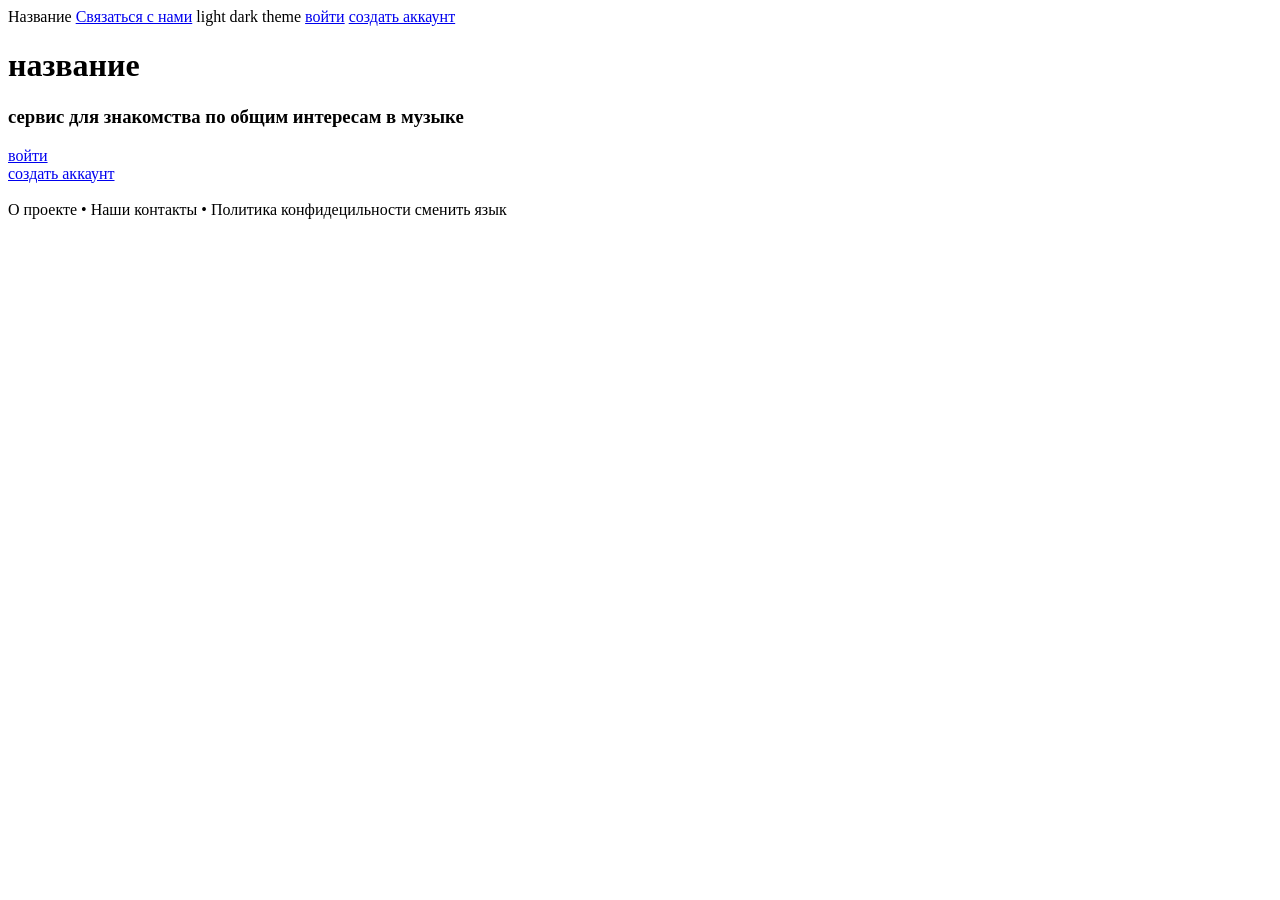
==== index.html @ 5db40cd7 "mainpage registration login" ====
<!DOCTYPE html>
<html lang="ru">
<head>

    <meta charset="UTF-8">
    <meta name="viewport" content="width=device-width, initial-scale=1.0">
    <meta name="author" content="petuh_ebuchi">
    <meta name="keywords" content="music,">
    <title>Mainpage</title>
    
</head>


<body>

    <header>

        <div class="header">

            <span>
                Название
            </span>
            <span>
                <a href="mailto:petuhebuchi@gmail.com">Связаться с нами</a>
            </span>

            <span>
                light dark theme
            </span>

            <span>
                <a href="/log.html" target="_self">войти</a>
            </span>

            <span>
                <a href="/register.html" target="_self">создать аккаунт</a>
            </span>

        </div>

    </header>

    <main>

        <div>
            <div>
                <h1>название</h1>
            </div>
            
            <div>
                <h3>сервис для знакомства по общим интересам в музыке</h3>
            </div>
        </div>




        <div class="login-registration">

            <div>
                <a href="/log.html" target="_self">войти</a>
            </div>
            
            <div>
                <a href="/register.html" target="_self">создать аккаунт</a>
            </div>
        </div>
    
    </main>

    <br>

    <footer>

        <div class="footer">
            <div>
                <span>
                    О проекте
                    •
                    Наши контакты
                    •
                    Политика конфидецильности
                </span>

                <span>
                    сменить язык
                </span>


            </div>

        </div>


    </footer>












</body>
</html>
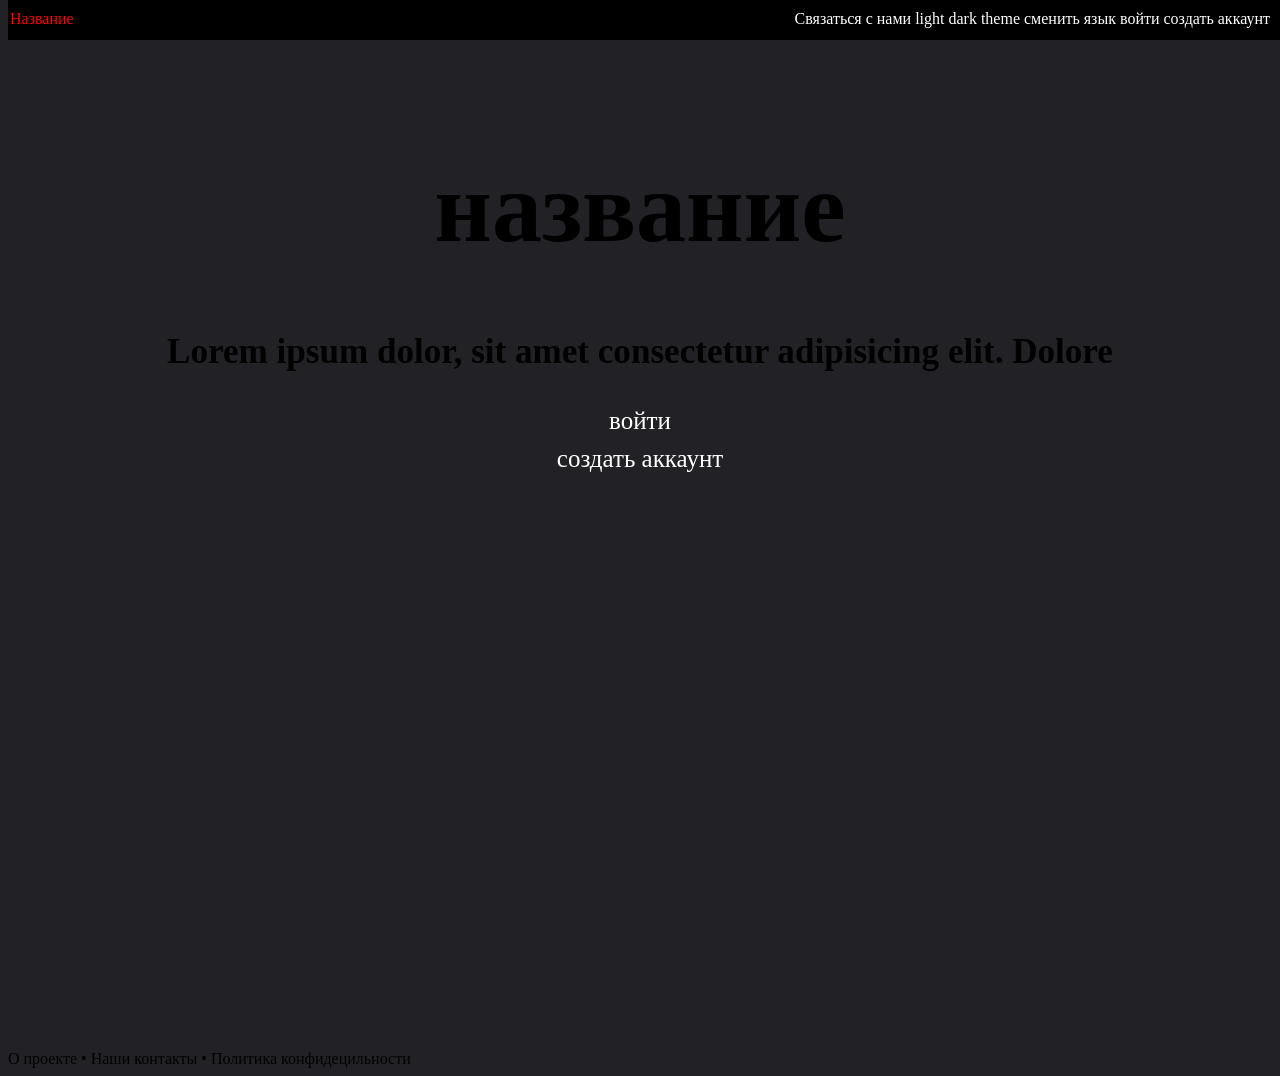
==== commit 4e402ff6: "added css" ====
--- a/index.html
+++ b/index.html
@@ -7,8 +7,15 @@
     <meta name="author" content="petuh_ebuchi">
     <meta name="keywords" content="music,">
     <title>Mainpage</title>
+    <link rel="stylesheet" href="css/mainpage.css">
     
 </head>
+
+
+
+
+
+
 
 
 <body>
@@ -17,58 +24,105 @@
 
         <div class="header">
 
-            <span>
+            <span id="usname">
                 Название
             </span>
-            <span>
-                <a href="mailto:petuhebuchi@gmail.com">Связаться с нами</a>
-            </span>
+            <span id="header-buttons">
 
-            <span>
-                light dark theme
-            </span>
 
-            <span>
-                <a href="/log.html" target="_self">войти</a>
-            </span>
 
-            <span>
-                <a href="/register.html" target="_self">создать аккаунт</a>
+                <span>
+                    <a href="mailto:petuhebuchi@gmail.com">Связаться с нами</a>
+                </span>
+
+
+
+                <span>
+                    light dark theme 
+                </span>
+
+
+
+                <span>
+                    сменить язык
+                </span>
+
+                
+                
+                <span>
+                    <a href="/log.html" target="_self">войти</a>
+                </span>
+
+
+
+                <span>
+                    <a href="/register.html" target="_self">создать аккаунт</a>
+
+
+                </span>
             </span>
 
         </div>
 
     </header>
 
+
+
+
+
+
+
+
+
+
+
     <main>
 
         <div>
-            <div>
+            <div id = "middle">
                 <h1>название</h1>
             </div>
             
-            <div>
-                <h3>сервис для знакомства по общим интересам в музыке</h3>
+            <div style="width: max-content; 
+            margin-top: 50px; 
+            margin-left: 
+            auto; 
+            margin-right: auto;
+            font-size: 30px;
+            
+            ">
+
+
+                <h3>Lorem ipsum dolor, sit amet consectetur adipisicing elit. Dolore</h3>
             </div>
+        
+
+
+
+
+            <div class="login-registration">
+
+
+                <div class="login-registration">
+                    <a href="/log.html" target="_self">войти</a>
+                </div>
+                
+
+                <div class="login-registration">
+                    <a href="/register.html" target="_self">создать аккаунт</a>
+                </div>
+
+            </div>
+
+
         </div>
 
 
 
-
-        <div class="login-registration">
-
-            <div>
-                <a href="/log.html" target="_self">войти</a>
-            </div>
-            
-            <div>
-                <a href="/register.html" target="_self">создать аккаунт</a>
-            </div>
-        </div>
-    
     </main>
 
-    <br>
+
+
 
     <footer>
 
@@ -80,10 +134,6 @@
                     Наши контакты
                     •
                     Политика конфидецильности
-                </span>
-
-                <span>
-                    сменить язык
                 </span>
 
 
--- a/css/mainpage.css
+++ b/css/mainpage.css
@@ -0,0 +1,81 @@
+
+body {
+    background-color: rgb(34, 34, 38);
+
+}
+
+.header a {
+    color: rgb(255, 255, 255);
+    cursor: pointer;
+    
+}
+
+
+
+a {
+    text-decoration: none;
+    color: rgb(255, 255, 255);
+}
+
+
+
+
+#usname {
+    color: red;
+    display:inline-block;
+    position: fixed;
+    left: 10px;
+    top: 10px;
+}
+
+
+
+#header-buttons {
+    position: fixed;
+    right: 10px;
+    top: 10px;
+}
+    
+
+header {
+    background-color: black;
+    position: fixed;
+    top: 0px;
+    width: 100%;
+}
+
+
+
+.header {
+    color: rgb(255, 255, 255);
+    height: 40px;
+}
+
+
+
+
+main {
+    height: 900px;
+}
+
+
+
+
+
+#middle{
+    font-size: 50px;
+    margin-top: 150px;
+    width: max-content;
+    margin-left: auto;
+    margin-right: auto;
+}
+
+
+.login-registration{
+    font-size: 25px;
+    width: max-content;
+    margin-left: auto;
+    margin-right: auto;
+    margin-top: 10px
+
+}
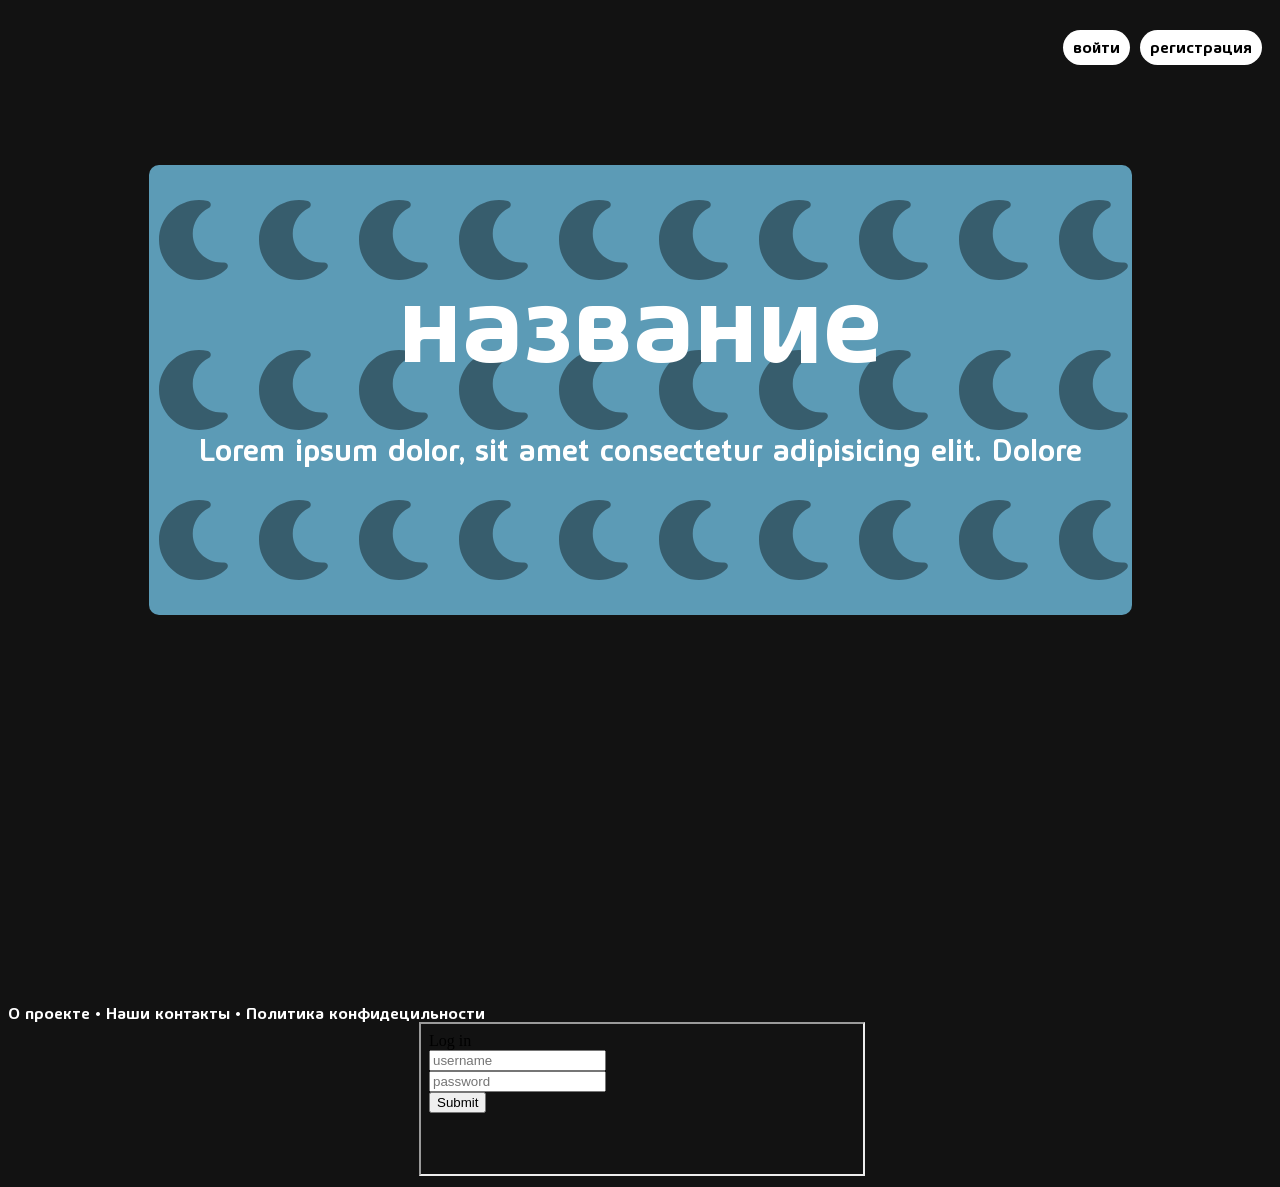
==== commit f6b3c226: "remake" ====
--- a/index.html
+++ b/index.html
@@ -1,14 +1,21 @@
 <!DOCTYPE html>
 <html lang="ru">
 <head>
+
+
 
     <meta charset="UTF-8">
     <meta name="viewport" content="width=device-width, initial-scale=1.0">
     <meta name="author" content="petuh_ebuchi">
     <meta name="keywords" content="music,">
     <title>Mainpage</title>
-    <link rel="stylesheet" href="css/mainpage.css">
+    <link rel="stylesheet" href="/css/mainpage.css">
+
+    <!-- icon -->
+    <link rel="icon" type="image/x-icon" href="/content/icons/moon.svg">
     
+
+
 </head>
 
 
@@ -20,51 +27,21 @@
 
 <body>
 
-    <header>
 
-        <div class="header">
 
-            <span id="usname">
-                Название
-            </span>
-            <span id="header-buttons">
+    <main>
+
+
+        <div id = "log-reg-area">
+
+            <a class="log-reg-buttons" href="#pisun" target="_self">войти</a>
 
 
 
-                <span>
-                    <a href="mailto:petuhebuchi@gmail.com">Связаться с нами</a>
-                </span>
+            <a class="log-reg-buttons" href="/register.html" target="_self">регистрация</a>
 
 
-
-                <span>
-                    light dark theme 
-                </span>
-
-
-
-                <span>
-                    сменить язык
-                </span>
-
-                
-                
-                <span>
-                    <a href="/log.html" target="_self">войти</a>
-                </span>
-
-
-
-                <span>
-                    <a href="/register.html" target="_self">создать аккаунт</a>
-
-
-                </span>
-            </span>
-
         </div>
-
-    </header>
 
 
 
@@ -74,45 +51,17 @@
 
 
 
+        <div id="main-text">
+
+            <p class="name" style="font-size: 110px;">название</p>
 
 
-    <main>
-
-        <div>
-            <div id = "middle">
-                <h1>название</h1>
-            </div>
-            
-            <div style="width: max-content; 
-            margin-top: 50px; 
-            margin-left: 
-            auto; 
-            margin-right: auto;
-            font-size: 30px;
-            
-            ">
+            <p class="name" style="font-size: 30px;">Lorem ipsum dolor, sit amet consectetur adipisicing elit. Dolore</p>
 
 
-                <h3>Lorem ipsum dolor, sit amet consectetur adipisicing elit. Dolore</h3>
-            </div>
-        
+        </div>
 
 
-
-
-            <div class="login-registration">
-
-
-                <div class="login-registration">
-                    <a href="/log.html" target="_self">войти</a>
-                </div>
-                
-
-                <div class="login-registration">
-                    <a href="/register.html" target="_self">создать аккаунт</a>
-                </div>
-
-            </div>
 
 
         </div>
@@ -126,7 +75,7 @@
 
     <footer>
 
-        <div class="footer">
+        <div class="footer" style=" margin-top: 390px;">
             <div>
                 <span>
                     О проекте
@@ -147,9 +96,11 @@
 
 
 
+<div id="log">
 
+    <iframe id="pisun" src="log.html" width="100%"></iframe>
 
-
+</div>
 
 
 
--- a/css/mainpage.css
+++ b/css/mainpage.css
@@ -1,81 +1,126 @@
+@font-face {
+    font-family: 'Arian';
+    src: url('/fonts/Arian-Bold.woff2') format('woff2');
+    font-weight: bold;
+    font-style: normal;
+    font-display: swap;
+}
+
+
+
+
+
+
 
 body {
-    background-color: rgb(34, 34, 38);
-
-}
-
-.header a {
-    color: rgb(255, 255, 255);
-    cursor: pointer;
-    
+    background-color: #121212;
+    font-family: 'Arian';
+    color: white;
+    /* overflow:hidden; */
 }
 
 
 
 a {
     text-decoration: none;
-    color: rgb(255, 255, 255);
 }
 
 
 
 
-#usname {
-    color: red;
-    display:inline-block;
-    position: fixed;
-    left: 10px;
-    top: 10px;
-}
+#main-text{
+    display: grid;
+    align-content: center;
 
+    width: max-content;
+    height: 450px;
 
+    margin-top:100px;
+    margin-left: auto;
+    margin-right: auto;
 
-#header-buttons {
-    position: fixed;
-    right: 10px;
-    top: 10px;
-}
+    padding-left: 50px;
+    padding-right: 50px;
     
-
-header {
-    background-color: black;
-    position: fixed;
-    top: 0px;
-    width: 100%;
-}
-
-
-
-.header {
-    color: rgb(255, 255, 255);
-    height: 40px;
+    background-color: rgb(92, 155, 182);
+    border-radius: 10px;
+    background-image: url("/content/icons/moon.svg");
+    background-size: 100px 150px;
 }
 
 
 
 
-main {
-    height: 900px;
+.name{
+    color: white;
+    width: max-content;
+
+    margin-left: auto;
+    margin-right: auto;
+    margin-top: 0px;
+    margin-bottom: 50px;
+
+    
 }
 
 
 
 
 
-#middle{
-    font-size: 50px;
-    margin-top: 150px;
+
+#log-reg-area{
+    display: flex;
     width: max-content;
+    height: auto;
     margin-left: auto;
-    margin-right: auto;
+    margin-right: 10px;
+    margin-top: 30px;
+
+    gap: 10px;
 }
 
 
-.login-registration{
-    font-size: 25px;
-    width: max-content;
+
+
+
+.log-reg-buttons{
+    color: black;
+    font-size: 16px;
+
+    height: 35px;
+    width: fit-content; ;
+
+    padding: 0 10px;
+
+    background-color: white;
+    border-radius: 100px;
+    
+
+    display: flex;
+    align-items: center;
+}
+
+
+
+
+.log-reg-buttons:hover{
+    color: rgb(152, 152, 152)
+
+}
+
+.log-reg-buttons:active{
+    opacity: 0.5;
+    color: rgb(152, 152, 152)
+
+}
+
+
+
+#log{
+
+    width: 35%;
+    height: 35%;
+
     margin-left: auto;
     margin-right: auto;
-    margin-top: 10px
-
 }
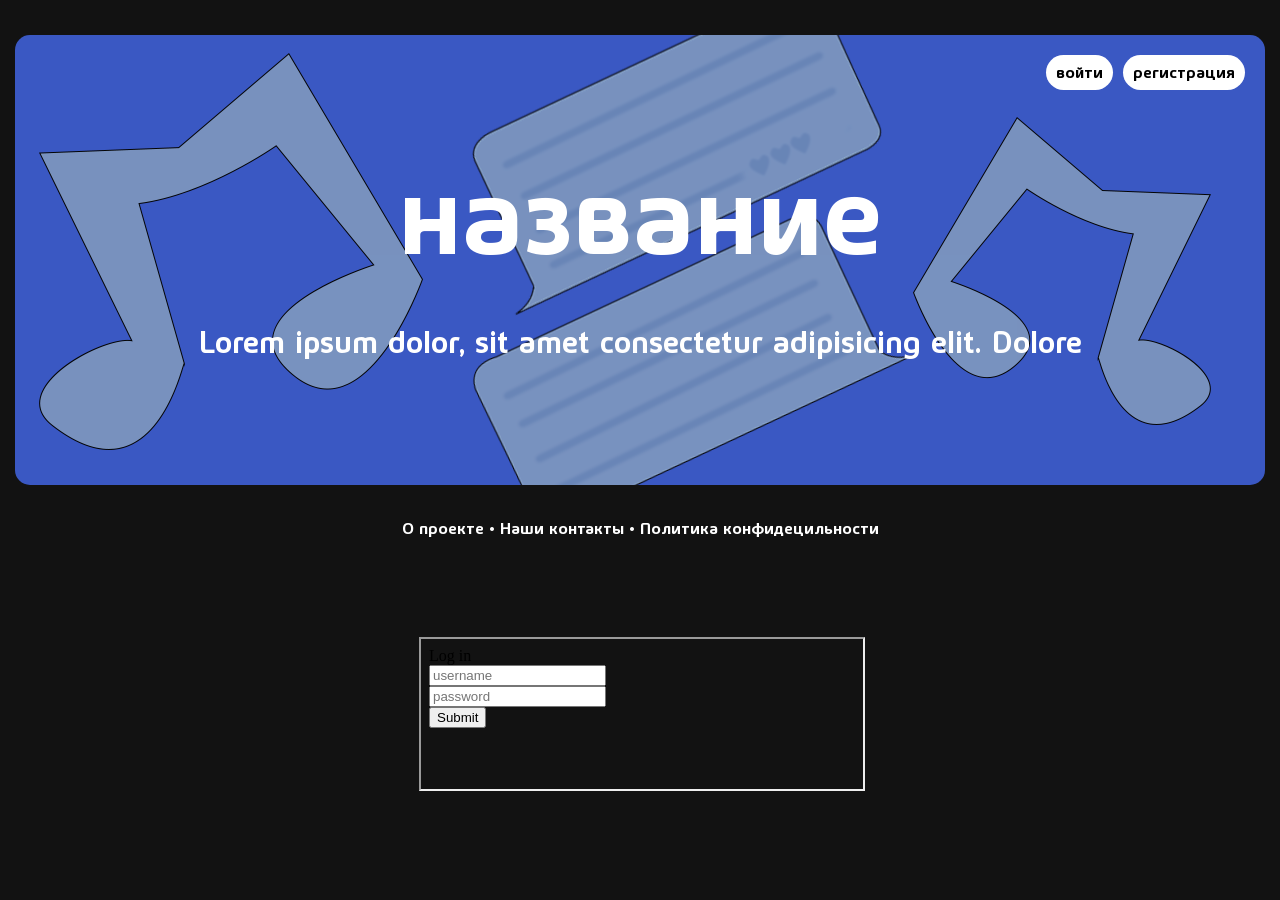
==== commit a85d58f7: "main page update" ====
--- a/index.html
+++ b/index.html
@@ -32,33 +32,33 @@
     <main>
 
 
-        <div id = "log-reg-area">
 
-            <a class="log-reg-buttons" href="#pisun" target="_self">войти</a>
+        <div id="main-text">
+            
+            <div>
+
+
+                <div id = "log-reg-area">
+
+                    <a class="log-reg-buttons" href="#pisun" target="_self">войти</a>
 
 
 
-            <a class="log-reg-buttons" href="/register.html" target="_self">регистрация</a>
+                    <a class="log-reg-buttons" href="/register.html" target="_self">регистрация</a>
 
 
-        </div>
+                </div>
 
 
 
 
+                <p class="name" style="font-size: 110px;">название</p>
 
 
+                <p class="name" style="font-size: 30px;">Lorem ipsum dolor, sit amet consectetur adipisicing elit. Dolore</p>
 
 
-
-        <div id="main-text">
-
-            <p class="name" style="font-size: 110px;">название</p>
-
-
-            <p class="name" style="font-size: 30px;">Lorem ipsum dolor, sit amet consectetur adipisicing elit. Dolore</p>
-
-
+            </div>
         </div>
 
 
@@ -75,7 +75,7 @@
 
     <footer>
 
-        <div class="footer" style=" margin-top: 390px;">
+        <div class="info">
             <div>
                 <span>
                     О проекте
--- a/css/mainpage.css
+++ b/css/mainpage.css
@@ -27,26 +27,36 @@
 
 
 
+#main-text {
+    position: relative;
+    display: block;
+    width: 1250px;
+    height: 450px;
+    margin: 35px auto 0;
+    border-radius: 15px;
+    overflow: hidden;
+}
 
-#main-text{
-    display: grid;
-    align-content: center;
+#main-text::before {
+    content: "";
+    position: absolute;
+    inset: 0;
+    z-index: -1;
 
-    width: max-content;
-    height: 450px;
+    background-color: rgb(72, 112, 255);
+    background-image: url("/content/imgs/Без\ имени-1.png");
+    background-size: 100%;
+    opacity: 0.75;
+}
 
-    margin-top:100px;
-    margin-left: auto;
-    margin-right: auto;
+#main-text > div {
+    position: relative;
+    z-index: 1;
+}
 
-    padding-left: 50px;
-    padding-right: 50px;
-    
-    background-color: rgb(92, 155, 182);
-    border-radius: 10px;
-    background-image: url("/content/icons/moon.svg");
-    background-size: 100px 150px;
-}
+
+
+
 
 
 
@@ -57,8 +67,9 @@
 
     margin-left: auto;
     margin-right: auto;
-    margin-top: 0px;
+    margin-top: 50px;
     margin-bottom: 50px;
+    opacity: 1;
 
     
 }
@@ -70,17 +81,16 @@
 
 #log-reg-area{
     display: flex;
+
     width: max-content;
-    height: auto;
+    height: 50px;
+
     margin-left: auto;
-    margin-right: 10px;
-    margin-top: 30px;
+    margin-right: 20px;
+    margin-top: 20px;
 
     gap: 10px;
 }
-
-
-
 
 
 .log-reg-buttons{
@@ -98,15 +108,19 @@
 
     display: flex;
     align-items: center;
+    
+
 }
 
 
 
 
-.log-reg-buttons:hover{
-    color: rgb(152, 152, 152)
+#log-reg-area a:hover{
+    color: rgb(152, 152, 152);
 
 }
+
+
 
 .log-reg-buttons:active{
     opacity: 0.5;
@@ -123,4 +137,22 @@
 
     margin-left: auto;
     margin-right: auto;
+}
+
+
+
+
+
+
+.info{
+    display: flex;
+    align-content: center;
+
+    width: max-content;
+    height: auto;
+
+    margin-left: auto;
+    margin-right: auto;
+    margin-top: 35px;
+    margin-bottom: 100px;
 }
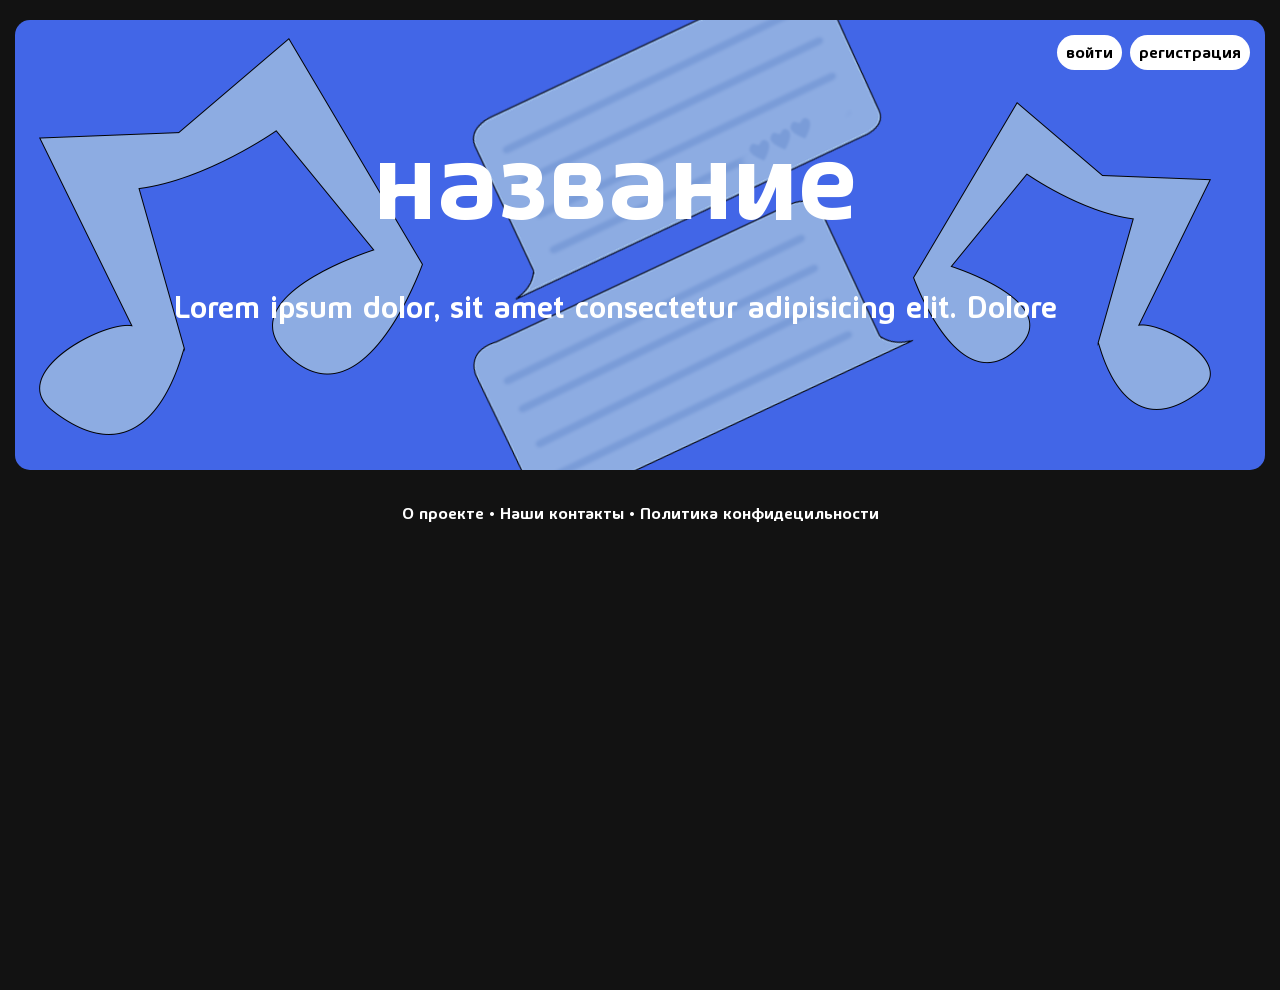
==== commit 5d682e16: "rework+js" ====
--- a/index.html
+++ b/index.html
@@ -5,7 +5,7 @@
 
 
     <meta charset="UTF-8">
-    <meta name="viewport" content="width=device-width, initial-scale=1.0">
+    <meta name="viewport" content="wclassth=device-wclassth, initial-scale=1.0">
     <meta name="author" content="petuh_ebuchi">
     <meta name="keywords" content="music,">
     <title>Mainpage</title>
@@ -28,41 +28,35 @@
 <body>
 
 
-
     <main>
 
 
-
-        <div id="main-text">
-            
-            <div>
-
-
-                <div id = "log-reg-area">
-
-                    <a class="log-reg-buttons" href="#pisun" target="_self">войти</a>
+        <div class="main-text-box">
 
 
 
-                    <a class="log-reg-buttons" href="/register.html" target="_self">регистрация</a>
 
+
+                <div class="log-reg-area">
+
+                    <a id="logButton" class="log-reg-buttons"  onclick="logreg('log')" target="_self">войти</a>
+
+                    <a id="regButton" class="log-reg-buttons"  onclick="logreg('reg')" target="_self">регистрация</a>
 
                 </div>
 
 
 
 
-                <p class="name" style="font-size: 110px;">название</p>
+
+                <div class="main-text-area">
+
+                    <p class="main-text" style="font-size: 110px;">название</p>
 
 
-                <p class="name" style="font-size: 30px;">Lorem ipsum dolor, sit amet consectetur adipisicing elit. Dolore</p>
-
-
-            </div>
-        </div>
-
-
-
+                    <p class="main-text" style="font-size: 30px;">Lorem ipsum dolor, sit amet consectetur adipisicing elit. Dolore</p>
+                
+                </div>
 
         </div>
 
@@ -94,17 +88,18 @@
     </footer>
 
 
+    <div id="divframe1" onclick="closeforms()" class="frames">
 
+        <iframe id="logFrame" src="log.html" ></iframe>
+    </div>
+    
+    <div id="divframe2" onclick="closeforms()" class="frames">
 
-<div id="log">
+        <iframe id="regFrame" src="reg.html" ></iframe>
+    
+    </div>
+    
 
-    <iframe id="pisun" src="log.html" width="100%"></iframe>
-
-</div>
-
-
-
-
-
+    <script src="/js/mainpage.js"></script>
 </body>
 </html>
--- a/css/mainpage.css
+++ b/css/mainpage.css
@@ -1,4 +1,4 @@
-@font-face {
+@font-face{
     font-family: 'Arian';
     src: url('/fonts/Arian-Bold.woff2') format('woff2');
     font-weight: bold;
@@ -9,26 +9,36 @@
 
 
 
-
-
-
-body {
-    background-color: #121212;
+*{
+    margin: 0px;
+    padding: 0px;
+}
+
+
+
+
+
+body{
+    background-color: rgb(18, 18, 18);
     font-family: 'Arian';
     color: white;
-    /* overflow:hidden; */
-}
-
-
-
-a {
+}
+
+
+
+
+
+a{
     text-decoration: none;
-}
-
-
-
-#main-text {
+    cursor: pointer;
+}
+
+
+
+
+/* .main-text-area{
     position: relative;
+
     display: block;
     width: 1250px;
     height: 450px;
@@ -37,19 +47,21 @@
     overflow: hidden;
 }
 
-#main-text::before {
+
+
+.main-text-area::before{
     content: "";
     position: absolute;
     inset: 0;
     z-index: -1;
 
     background-color: rgb(72, 112, 255);
-    background-image: url("/content/imgs/Без\ имени-1.png");
+    background-image: url("/content/imgs/mainbg.png");
     background-size: 100%;
     opacity: 0.75;
 }
 
-#main-text > div {
+.main-text-area > div{
     position: relative;
     z-index: 1;
 }
@@ -61,7 +73,7 @@
 
 
 
-.name{
+.main-text{
     color: white;
     width: max-content;
 
@@ -79,7 +91,11 @@
 
 
 
-#log-reg-area{
+
+
+
+
+.log-reg-area{
     display: flex;
 
     width: max-content;
@@ -110,13 +126,18 @@
     align-items: center;
     
 
-}
-
-
-
-
-#log-reg-area a:hover{
+    transition: color 300ms, opacity 200ms;
+    
+
+}
+
+
+
+
+.log-reg-buttons:hover{
+    
     color: rgb(152, 152, 152);
+    
 
 }
 
@@ -126,21 +147,90 @@
     opacity: 0.5;
     color: rgb(152, 152, 152)
 
-}
-
-
-
-#log{
-
-    width: 35%;
-    height: 35%;
-
-    margin-left: auto;
-    margin-right: auto;
-}
-
-
-
+} */
+
+
+
+
+
+
+
+
+
+
+
+
+/* new wer */
+
+
+
+
+.main-text-box{
+    position: relative;;
+    width: 1250px;
+    height: 450px;
+    margin: 20px auto 0px auto;
+
+    
+
+}
+
+.main-text-box::before{
+    content: "";
+    position: absolute;
+    inset: 0;
+    z-index: -1;
+
+    background-color: rgb(72, 112, 255);
+    background-image: url("/content/imgs/mainbg.png");
+    opacity: 0.9;
+    border-radius: 15px;
+}
+
+
+.main-text-area{
+    float: right;
+    margin-top: 50px;
+}
+
+.main-text{
+    margin-top: 50px;
+    text-align: center;
+}
+
+
+
+
+.log-reg-area{
+    display: inline-flex;
+    float: right;
+    gap: 8px;
+    margin:15px 15px 20px 0px ;
+    
+}
+
+.log-reg-buttons{
+
+    padding: 9px;
+    border-radius: 20px;
+
+    color: black;
+    background-color: rgb(255, 255, 255);
+    transition: color 200ms, opacity 50ms;
+
+}
+
+
+.log-reg-buttons:hover{
+    color: rgba(0, 0, 0, 0.558);
+
+}
+
+
+.log-reg-buttons:active{
+    opacity: 0.5;
+
+}
 
 
 
@@ -155,4 +245,73 @@
     margin-right: auto;
     margin-top: 35px;
     margin-bottom: 100px;
+}
+
+
+
+
+
+
+
+/* .log{
+
+    width: 300px;
+    height: 100vh;
+
+    margin-left: auto;
+    margin-right: auto;
+
+    color: white;
+}
+ */
+
+
+
+ #logFrame{
+    margin: -50% auto 0 auto;
+    inset: 0px;
+    position: fixed;
+    visibility: hidden;
+    width:442px;
+    height: 336px;
+    border: none;
+    z-index: 1000;
+
+    transition: all 500ms;
+
+
+}
+
+ #regFrame{
+    opacity: 0;
+    margin: -50% auto 0 auto;
+    inset: 0px;
+    position: fixed;
+    visibility: hidden;
+    width:442px;
+    height: 336px;
+    border: none;
+    z-index: 1000;
+
+    transition: all 500ms;
+
+}
+
+.frames{
+    opacity: 0;
+    inset: 0px;
+    width: 100%;
+    height: 110%;
+    position: absolute;
+    display: flex;
+
+    background-color: rgba(255, 255, 255, 0.382);
+    visibility: hidden;
+
+    transition: all 500ms;
+
+
+    
+
+
 }
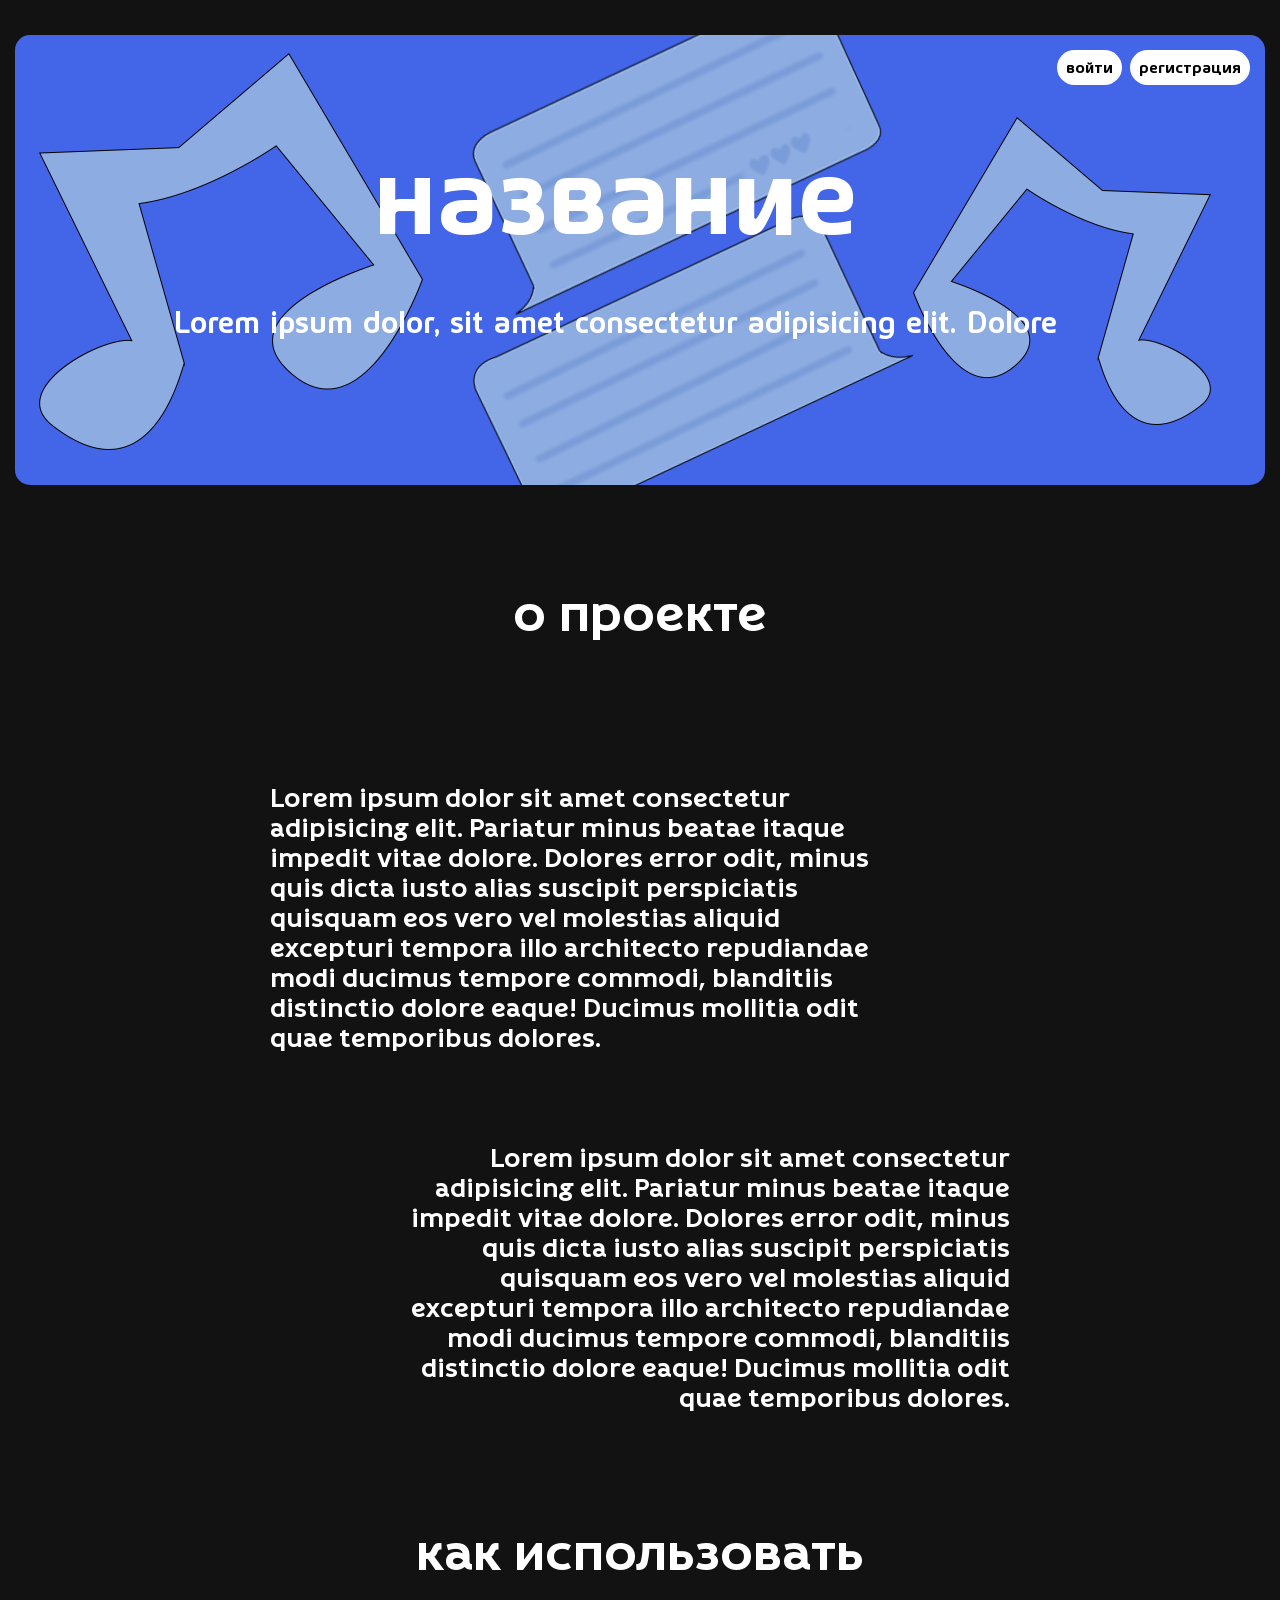
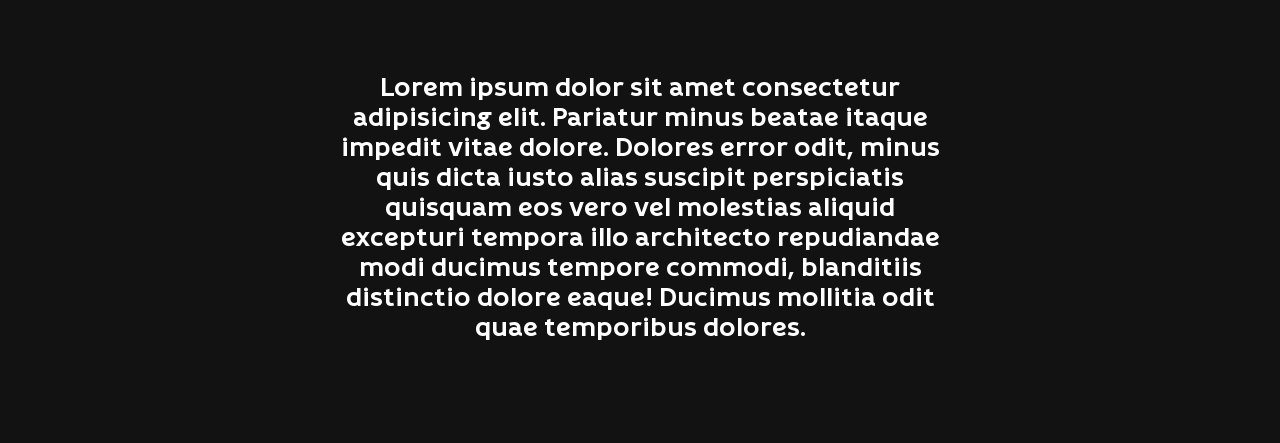
==== commit 769bea41: "mainpage description" ====
--- a/index.html
+++ b/index.html
@@ -60,12 +60,57 @@
 
         </div>
 
+        
+
+
+        <div class="discription-area">
+
+            <h1 class="main-text" style="font-size: 50px; margin-bottom: 50px;">о проекте</h1>
+
+            <div class="discription-text-left">
+                Lorem ipsum dolor sit amet consectetur adipisicing elit. 
+                Pariatur minus beatae itaque impedit vitae dolore. Dolores error odit, 
+                minus quis dicta iusto alias suscipit perspiciatis quisquam eos vero vel 
+                molestias aliquid excepturi tempora illo architecto repudiandae modi ducimus tempore commodi, 
+                blanditiis distinctio dolore eaque! Ducimus mollitia odit quae temporibus dolores.
+            </div>
+
+            <div class="discription-text-right">
+                Lorem ipsum dolor sit amet consectetur adipisicing elit. 
+                Pariatur minus beatae itaque impedit vitae dolore. Dolores error odit, 
+                minus quis dicta iusto alias suscipit perspiciatis quisquam eos vero vel 
+                molestias aliquid excepturi tempora illo architecto repudiandae modi ducimus tempore commodi, 
+                blanditiis distinctio dolore eaque! Ducimus mollitia odit quae temporibus dolores.
+            </div>
+
+
+            <h1 class="main-text" style="font-size: 50px; margin: 20px auto 0px auto;">как использовать</h1>
+            <div class="discription-text-last">
+                Lorem ipsum dolor sit amet consectetur adipisicing elit. 
+                Pariatur minus beatae itaque impedit vitae dolore. Dolores error odit, 
+                minus quis dicta iusto alias suscipit perspiciatis quisquam eos vero vel 
+                molestias aliquid excepturi tempora illo architecto repudiandae modi ducimus tempore commodi, 
+                blanditiis distinctio dolore eaque! Ducimus mollitia odit quae temporibus dolores.
+            </div>
+
+
+
+        </div>
+
+
+
+
+
+
+
+
+
 
 
     </main>
 
 
-
+<!-- 
 
     <footer>
 
@@ -85,9 +130,17 @@
         </div>
 
 
-    </footer>
+    </footer> -->
 
 
+
+
+
+
+
+
+
+    
     <div id="divframe1" onclick="closeforms()" class="frames">
 
         <iframe id="logFrame" src="log.html" ></iframe>
--- a/css/mainpage.css
+++ b/css/mainpage.css
@@ -7,6 +7,15 @@
 }
 
 
+@font-face{
+    font-family: 'Patefon';
+    src: url('/fonts/Patefon-Bold.woff2') format('woff2');
+    font-weight: bold;
+    font-style: normal;
+    font-display: swap;
+}
+
+
 
 
 *{
@@ -36,130 +45,6 @@
 
 
 
-/* .main-text-area{
-    position: relative;
-
-    display: block;
-    width: 1250px;
-    height: 450px;
-    margin: 35px auto 0;
-    border-radius: 15px;
-    overflow: hidden;
-}
-
-
-
-.main-text-area::before{
-    content: "";
-    position: absolute;
-    inset: 0;
-    z-index: -1;
-
-    background-color: rgb(72, 112, 255);
-    background-image: url("/content/imgs/mainbg.png");
-    background-size: 100%;
-    opacity: 0.75;
-}
-
-.main-text-area > div{
-    position: relative;
-    z-index: 1;
-}
-
-
-
-
-
-
-
-
-.main-text{
-    color: white;
-    width: max-content;
-
-    margin-left: auto;
-    margin-right: auto;
-    margin-top: 50px;
-    margin-bottom: 50px;
-    opacity: 1;
-
-    
-}
-
-
-
-
-
-
-
-
-
-
-.log-reg-area{
-    display: flex;
-
-    width: max-content;
-    height: 50px;
-
-    margin-left: auto;
-    margin-right: 20px;
-    margin-top: 20px;
-
-    gap: 10px;
-}
-
-
-.log-reg-buttons{
-    color: black;
-    font-size: 16px;
-
-    height: 35px;
-    width: fit-content; ;
-
-    padding: 0 10px;
-
-    background-color: white;
-    border-radius: 100px;
-    
-
-    display: flex;
-    align-items: center;
-    
-
-    transition: color 300ms, opacity 200ms;
-    
-
-}
-
-
-
-
-.log-reg-buttons:hover{
-    
-    color: rgb(152, 152, 152);
-    
-
-}
-
-
-
-.log-reg-buttons:active{
-    opacity: 0.5;
-    color: rgb(152, 152, 152)
-
-} */
-
-
-
-
-
-
-
-
-
-
-
-
 /* new wer */
 
 
@@ -169,7 +54,7 @@
     position: relative;;
     width: 1250px;
     height: 450px;
-    margin: 20px auto 0px auto;
+    margin: 35px auto 0px auto;
 
     
 
@@ -217,6 +102,7 @@
     color: black;
     background-color: rgb(255, 255, 255);
     transition: color 200ms, opacity 50ms;
+    user-select: none;
 
 }
 
@@ -249,21 +135,6 @@
 
 
 
-
-
-
-
-/* .log{
-
-    width: 300px;
-    height: 100vh;
-
-    margin-left: auto;
-    margin-right: auto;
-
-    color: white;
-}
- */
 
 
 
@@ -302,7 +173,7 @@
     inset: 0px;
     width: 100%;
     height: 110%;
-    position: absolute;
+    position: fixed;
     display: flex;
 
     background-color: rgba(255, 255, 255, 0.382);
@@ -311,7 +182,53 @@
     transition: all 500ms;
 
 
-    
-
-
+}
+
+
+
+.discription-area{
+    font-family: 'Patefon' ;
+    display: flex;
+    margin: 50px 270px auto 270px;
+
+    flex-direction: column;
+    gap: 90px;
+}
+
+.discription-text-left{
+    text-align: left;
+    margin-right: auto;
+
+    
+    width: 600px;
+    
+    
+    font-size: 25px;
+}
+
+.discription-text-right{
+    text-align: right;
+    margin-left: auto;
+    right: 0px;
+
+    width: 600px;
+
+
+    font-size: 25px;
+
+    
+}
+
+
+.discription-text-last{
+    text-align: center;
+    margin: 0px auto 100px auto;
+    right: 0px;
+
+    width: 600px;
+
+
+    font-size: 25px;
+
+    
 }
